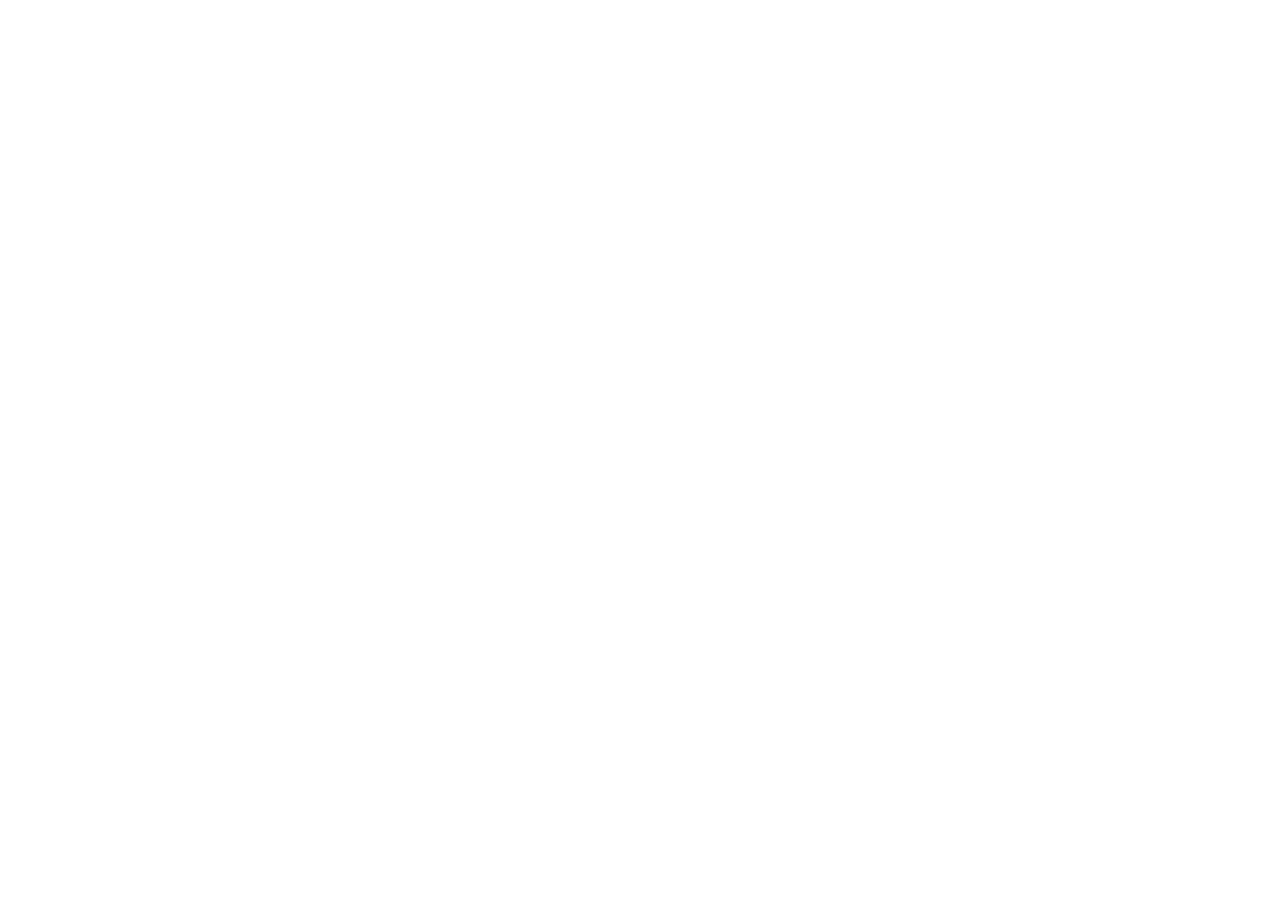
==== portfolio.html @ 6786c3be "added some css" ====
<!DOCTYPE html>
<html lang="en">
<head>
    <meta charset="UTF-8">
    <meta name="viewport" content="width=device-width, initial-scale=1.0">
    <meta http-equiv="X-UA-Compatible" content="ie=edge">
    <title>Meero Harootunian's Portfolio</title>
</head>
<body>
    
</body>
</html>
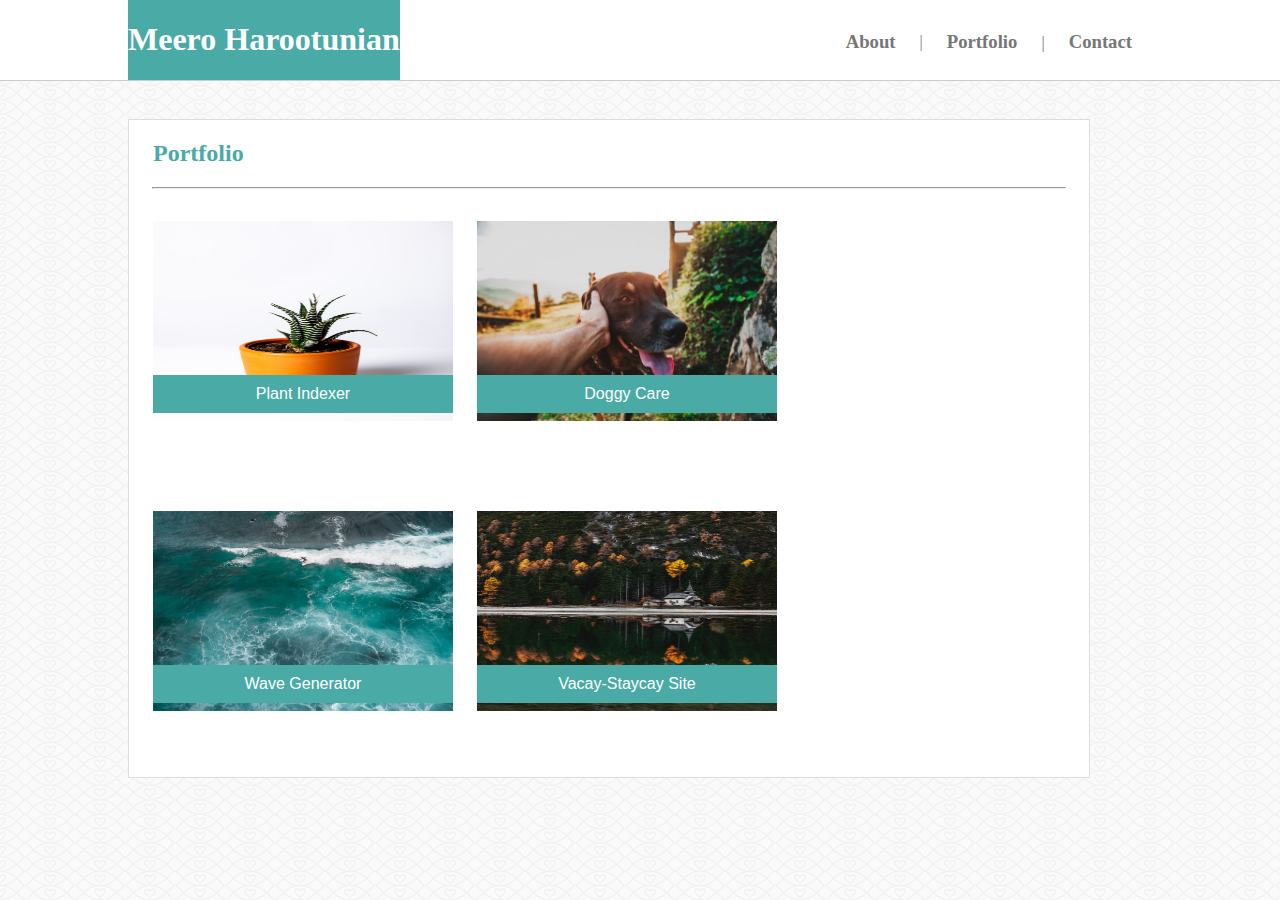
==== commit 7fe97b40: "added portfolio contents as well as portoflio images" ====
--- a/portfolio.html
+++ b/portfolio.html
@@ -1,12 +1,67 @@
 <!DOCTYPE html>
 <html lang="en">
+
 <head>
     <meta charset="UTF-8">
     <meta name="viewport" content="width=device-width, initial-scale=1.0">
     <meta http-equiv="X-UA-Compatible" content="ie=edge">
-    <title>Meero Harootunian's Portfolio</title>
+    <title>My Portfolio</title>
+
+    <link rel="stylesheet" type="text/css" href="assets/css/style.css">
 </head>
+
 <body>
-    
+    <header>
+        <div class="header-body">
+
+            <div class="name-logo">
+                <h1>Meero Harootunian</h1>
+            </div>
+            <div>
+                <ul class="nav-links">
+                    <li><a href="./index.html">
+                            <h3>About</h3>
+                        </a> | </li>
+                    <li><a href="./portfolio.html">
+                            <h3>Portfolio</h3>
+                        </a> | </li>
+                    <li><a href="./contact.html">
+                            <h3>Contact</h3>
+                        </a></li>
+                </ul>
+            </div> <!-- end div around nav links -->
+
+    </header>
+
+    </div><!-- end header-body -->
+    <content>
+        <article class="clearfix">
+            <h2>Portfolio</h2>
+            <hr width="95%">
+            <div class="portfolio-entry">
+                <img width="300" height="200" src="assets/images/agave-botanical-botany-1533960.jpg">
+                <div class="portfolio-entry-text">Plant Indexer</div>
+            </div>
+
+            <div class="portfolio-entry">
+                <img width="300" height="200" src="assets/images/animal-canine-cute-2376996.jpg">
+                <div class="portfolio-entry-text">Doggy Care</div>
+            </div>
+
+            <div class="portfolio-entry">
+                <img width="300" height="200" src="assets/images/beach-bird-s-eye-view-drone-photography-1554662.jpg">
+                <div class="portfolio-entry-text">Wave Generator</div>
+            </div>
+
+            <div class="portfolio-entry">
+                <img width="300" height="200" src="assets/images/bright-chapel-colors-2437288.jpg">
+                <div class="portfolio-entry-text">Vacay-Staycay Site</div>
+            </div>
+        </article>
+
+    </content>
+
+    <footer></footer>
 </body>
+
 </html>--- a/assets/css/style.css
+++ b/assets/css/style.css
@@ -0,0 +1,126 @@
+.img-class {
+    float: left;
+    padding: 0px 2.5%;
+  
+  } 
+
+.name-logo {
+    /* position: relative; */
+    color: white;
+    background: #4aaaa5;
+    text-align: left;
+    float: left;
+    height: 100%;
+    margin: 0px 0px 0px 10%;
+    font-family: 'Georgia', Times, Times New Roman, serif;
+}
+
+.nav-links {
+    display: inline-block;
+    float: right;
+    text-align: center;
+    top: 0px;
+    margin: 0 10% 0 0;
+    color: #777777;
+}
+
+.nav-links li {
+    /* padding: 1% 0 0 0 ; */
+    display: inline-block;  
+}
+
+.nav-links a {
+    padding: 0px 20px;
+    text-align: center;
+    display: inline-block;
+    margin: 10% 0 0 0;
+}
+
+a {
+    color: #777777;
+    text-decoration: none;
+}
+
+
+.clearfix::after {
+    content: " ";
+    clear: both;
+    display: table; 
+}   
+
+.header-body {
+
+}
+
+.form-class {
+    font-family: 'Arial', 'Helvetica Neue', Helvetica, sans-serif;
+    color: #777777;
+    margin: 0 2.5%;
+    line-height: 150%;
+}
+
+.submit-button {
+    border: 0;
+    color: white;
+    background-color: #4aaaa5;
+    padding: 10px 20px;
+}
+
+h2 {
+    color: #4aaaa5;
+    position: relative;
+    margin-left: 2.5%;
+    font-family: 'Georgia', Times, Times New Roman, serif;
+
+}
+
+header {
+    overflow: hidden;
+    padding:0px;
+    clear: both;
+    background: #ffffff;
+    border-bottom-style: inset;
+    border-color: #cccccc;
+    border-width: 1px;
+    font-family: 'Georgia', Times, Times New Roman, serif;
+}
+
+content {
+    /* margin: 100%; */
+    clear: both;
+}
+
+article {
+    border: 1px solid dddddd;
+    margin: 3% 0% 0 10%;
+    background: #ffffff;
+    border-color: #dddddd;
+    border-width: 1px;
+    border-style: solid;
+    width: 960px;
+    font-family: 'Arial', 'Helvetica Neue', Helvetica, sans-serif;
+    color: #777777;
+}
+
+body {
+    background-image: url("../images/fishnets-and-hearts.png");
+    top: 0px;
+    margin: 0 0 0 0;
+    padding: 0 0 0 0;
+}
+
+/* Portfolio exclusive styles */
+.portfolio-entry {
+    margin: 2.5% 0 2.5% 2.5%;
+    float:left;     
+}
+.portfolio-entry-text {
+    position: relative;
+    bottom: 50px;
+    left: 0px;
+    padding: 10px;
+    text-align: center;
+    background-color: #4aaaa5;
+    font-family: 'Arial', 'Helvetica Neue', Helvetica, sans-serif;
+    color: white;
+}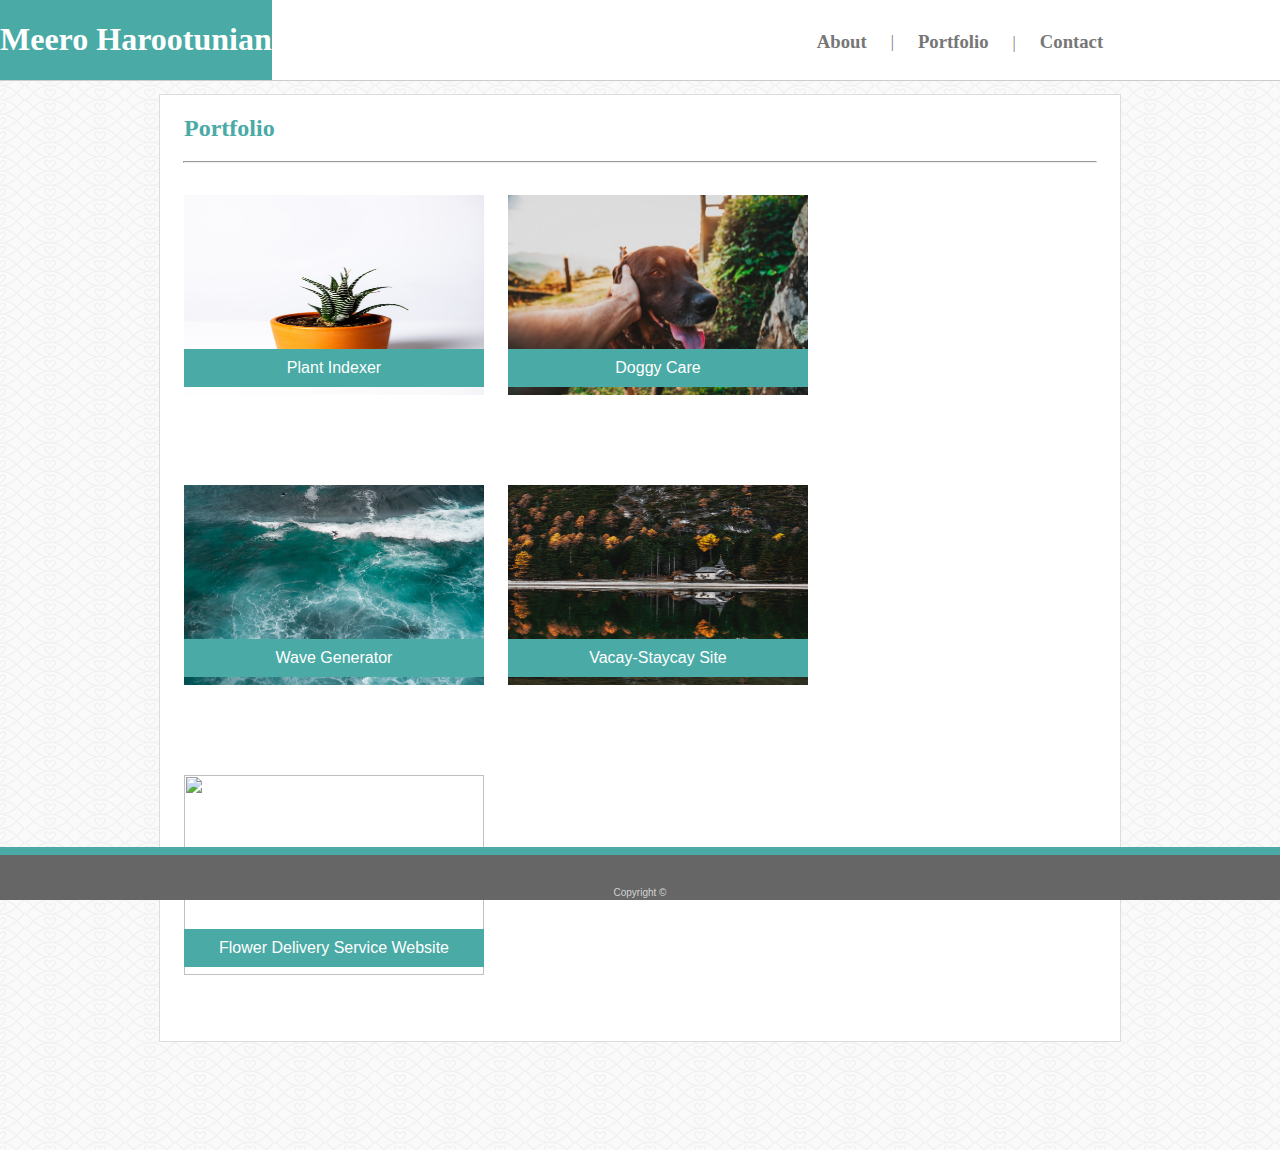
==== commit a63a71cc: "added portfolio image and some other changes" ====
--- a/portfolio.html
+++ b/portfolio.html
@@ -57,11 +57,27 @@
                 <img width="300" height="200" src="assets/images/bright-chapel-colors-2437288.jpg">
                 <div class="portfolio-entry-text">Vacay-Staycay Site</div>
             </div>
+
+            <div class="portfolio-entry">
+                    <img width="300" height="200" src="assets/images/beautiful-bloom-blossom-2791043.jpg">
+                    <div class="portfolio-entry-text">Flower Delivery Service Website</div>
+                </div>
         </article>
-
+        <!-- Lets be honest, the below <br> tags are to cheat us some extra 
+            space between content and footer in lieu of getting it done proper 
+            with CSS            
+        -->
+<br><br>
+<br><br>
+<br><br>
     </content>
 
-    <footer></footer>
+    <footer>
+        <p>
+            <br><br>
+            Copyright &copy;
+        </p>
+    </footer>
 </body>
 
 </html>--- a/assets/css/style.css
+++ b/assets/css/style.css
@@ -1,7 +1,8 @@
 .img-class {
     float: left;
     padding: 0px 2.5%;
-  
+    /* Not sure why, but image keeps showing up rotated, fix it */
+    transform: rotate(270deg);
   } 
 
 .name-logo {
@@ -11,7 +12,9 @@
     text-align: left;
     float: left;
     height: 100%;
-    margin: 0px 0px 0px 10%;
+    /* margin: 0px 0px 0px 25%; */
+    margin: auto;
+    
     font-family: 'Georgia', Times, Times New Roman, serif;
 }
 
@@ -20,7 +23,9 @@
     float: right;
     text-align: center;
     top: 0px;
-    margin: 0 10% 0 0;
+    /* margin: auto 10% 0 0; */
+    margin: auto;
+    width: 50%;
     color: #777777;
 }
 
@@ -74,6 +79,21 @@
 
 }
 
+footer {
+    background-color: #666666;
+    color: lightgray;
+    font-family: 'Arial', 'Helvetica Neue', Helvetica, sans-serif;
+    position: fixed;
+    bottom: 0px;
+    text-align: center;
+    font-size: 10px;
+    height: 5%;
+    width: 100%;
+    border-top-style: solid;
+    border-top-width: 8px;
+    border-top-color: #4aaaa5;
+}
+
 header {
     overflow: hidden;
     padding:0px;
@@ -86,13 +106,13 @@
 }
 
 content {
-    /* margin: 100%; */
+
     clear: both;
 }
 
 article {
     border: 1px solid dddddd;
-    margin: 3% 0% 0 10%;
+    margin: 1% auto auto auto;
     background: #ffffff;
     border-color: #dddddd;
     border-width: 1px;
